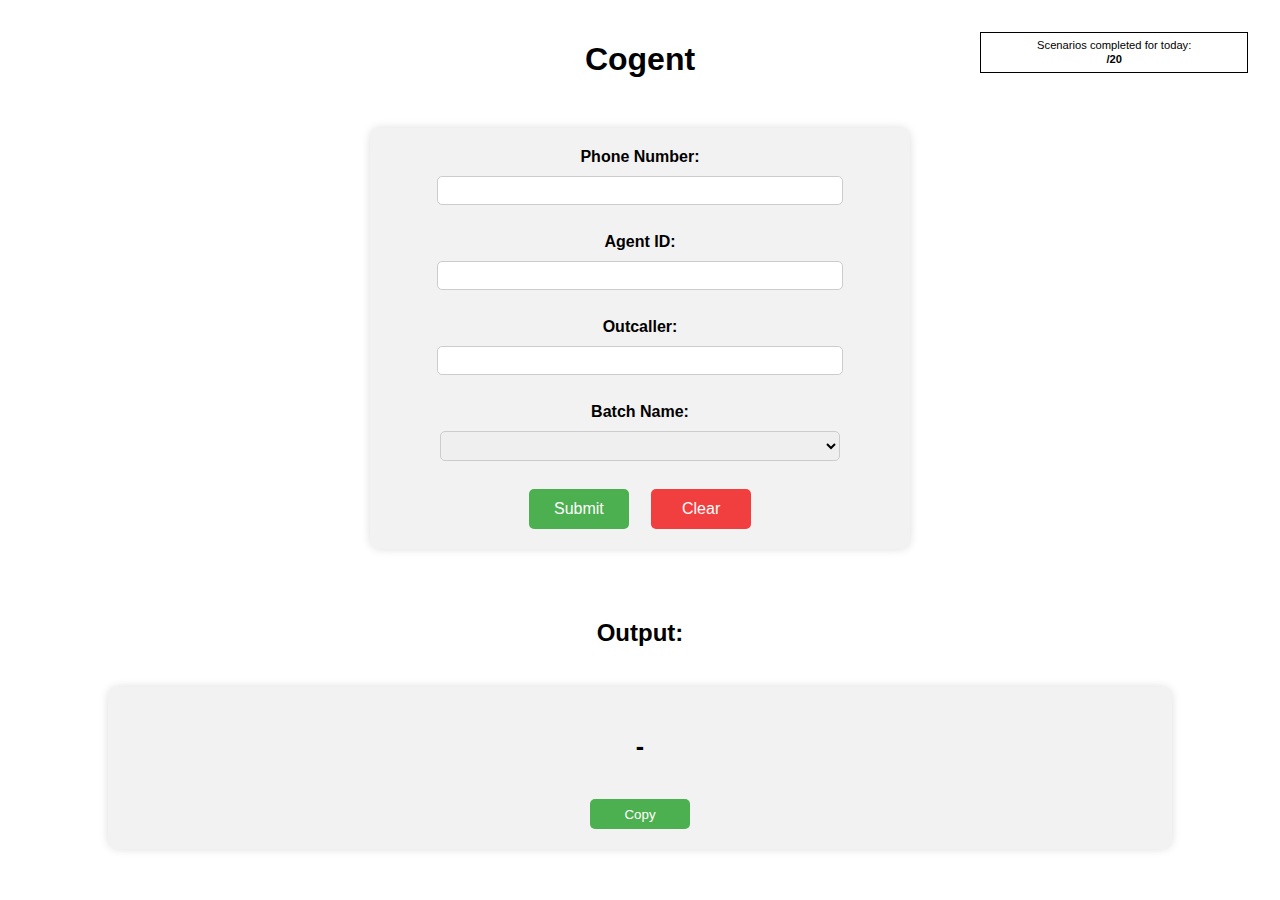
==== cogent.html @ 0a8e4342 "Add files via upload" ====
<!DOCTYPE html>
<html lang="en">

<head>
    <meta charset="UTF-8">
    <meta http-equiv="X-UA-Compatible" content="IE=edge">
    <meta name="viewport" content="width=device-width, initial-scale=1.0">
    <title>Cogent</title>
    <link rel="stylesheet" href="style.css">
</head>

<body>
    <div class="countercontainer">
        <div id="countertext"> Scenarios completed for today: </div>
        <strong><div id="counter"><span id="countermainelement"></span> /20</div></strong> 
    </div>
    <div id="main">
        <h1>Cogent</h1>
        <form onsubmit="handleSubmit(event)">
            <label>Phone Number:</label>
            <br>
            <input type="text" id="textInput">
            <br>
            <br>
            <label>Agent ID:</label>
            <br>
            <input name="namelist" id="namelist" list="list">
            <datalist id="list"></datalist>
            </input>
            <br>
            <br>
            <label>Outcaller:</label>
            <br>
            <input name="selflist" id="selflist" list="selflist1">
            <datalist id="selflist1"></datalist>
            </input>
            <br>
            <br>
            <label>Batch Name:</label>
            <br>
            <select name="list1" id="list1">
            </select>
    
            <br>
            <br>
            <button type="submit" id="submit">Submit</button>&nbsp;&nbsp;&nbsp;&nbsp;&nbsp;<button type="button" onclick="window.location.reload()">Clear</button>
        </form>


        <label id="op-label">
            <h2>Output:</h2>
        </label>
        <div id="op">
            <h3 id="op-text">-</h3>
            <br>

            <button id="copy-btn">Copy</button>
        </div>
    </div>


    <script src="cogent.js"></script>
</body>

</html>
---- style.css ----
body {
    font-family: Arial, sans-serif;
    margin: 0;
    padding: 0;
  }
  
  #main {
    display: flex;
    flex-direction: column;
    align-items: center;
    margin-top: 20px;
  }
  
  form {
    display: inline-block;
    width: 80%;
    max-width: 500px;
    text-align:center;
    align-items: center;
  
    
    padding: 20px;
    background-color: #f2f2f2;
    border-radius: 10px;
    box-shadow: 0 0 10px #ddd;
  }
  h1{
    text-align: center;
    margin-bottom: 50px;
  }
  label {
    font-weight: bold;
  
  }
  
  input[type="text"]{
    width: 80%;
    max-width: 400px;
    height: 25px;
    border: 1px solid #ccc;
    border-radius: 5px;
    margin: 10px;
    align-items: center;
  }
  #namelist{
    width: 80%;
    max-width: 400px;
    height: 25px;
    border: 1px solid #ccc;
    border-radius: 5px;
    margin: 10px;
    align-items: center;
  }
  #selflist{
    width: 80%;
    max-width: 400px;
    height: 25px;
    border: 1px solid #ccc;
    border-radius: 5px;
    margin: 10px;
    align-items: center;
  }
  
  select {
    width: 80%;
    max-width: 400px;
    height: 30px;
    padding: 5px;
    border: 1px solid #ccc;
    border-radius: 5px;
    margin: 10px;
    align-items: center;
  }
  
  button[type="submit"]
  {
    font-size: 16px;
    width: 100px;
    height: 40px;
    background-color: #4CAF50;
    color: #fff;
    border: none;
    border-radius: 5px;
    cursor: pointer;
  }
  button[type="button"] {
    font-size: 16px;
    width: 100px;
    height: 40px;
    background-color: rgb(241, 62, 62);
    color: #fff;
    border: none;
    border-radius: 5px;
    cursor: pointer;
  }
  
  #op-label {
    margin-top: 50px;
  }
  
  #op {
    width: 80%;
    display: flex;
    flex-direction: column;
    align-items: center;
    padding: 20px;
    background-color: #f2f2f2;
    border-radius: 10px;
    box-shadow: 0 0 10px #ddd;
    margin-top: 20px;
    text-align: center;
    
  }
  h3{
    font-size: 25px;
  }
  #op-text {
    margin-bottom: 20px;
  }
  
  #copy-btn {
    width: 100px;
    height: 30px;
    background-color: #4CAF50;
    color: #fff;
    border: none;
    border-radius: 5px;
    cursor: pointer;
  }
#countertext{
  width: 100vw;
}  
  .countercontainer{
    position: absolute;
    display: flex;
    top:2rem;
    right: 2rem;
    font-size: 0.7rem;
    width: 20vw;
    text-align: center;
    line-height: 1.3;
    font-family: Verdana, Geneva, Tahoma, sans-serif;
    border: 0.4px solid black;
    padding: 0.3rem;
    justify-content: center;
    align-items: center;
    flex-wrap: wrap;
  }
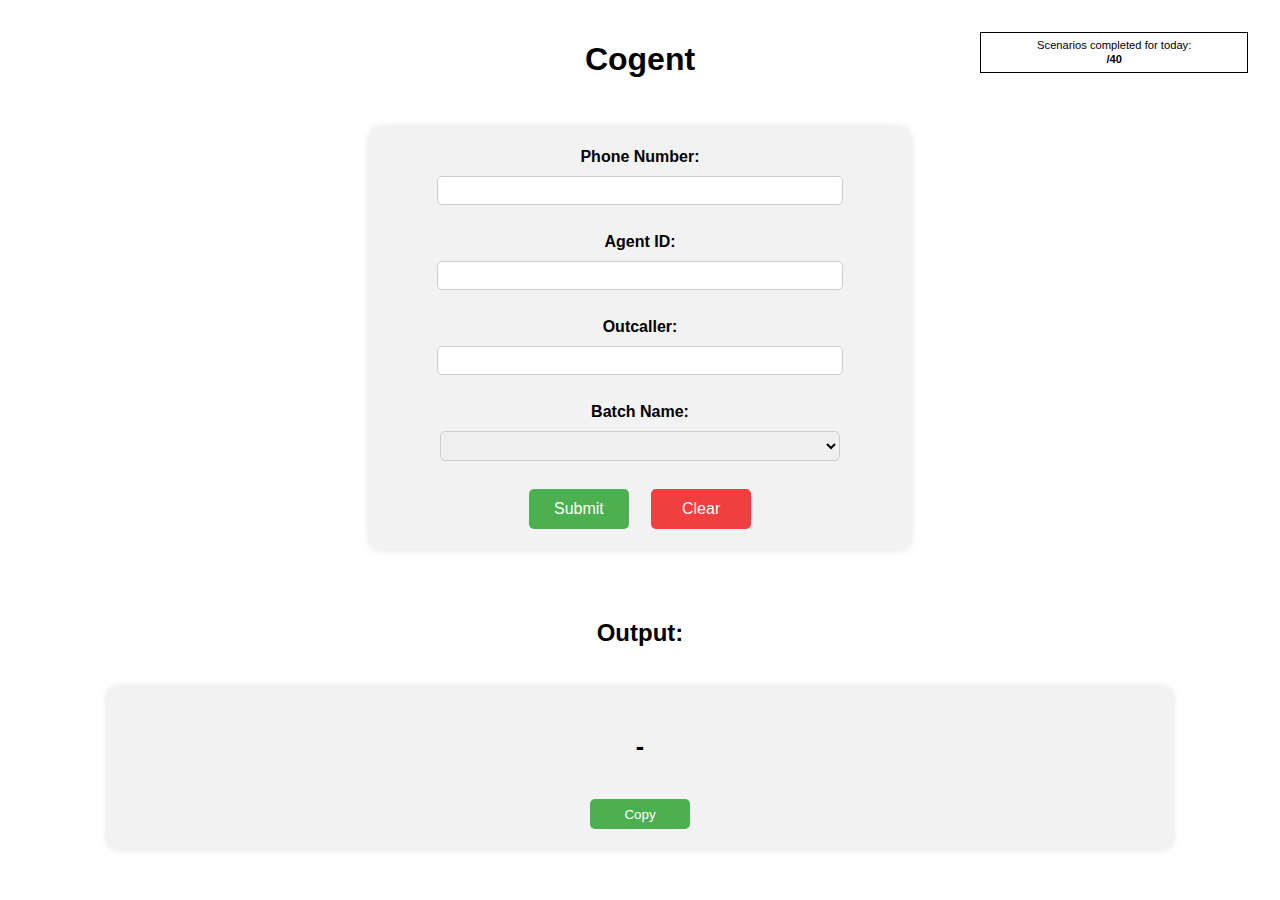
==== commit 7c7afe40: "Update cogent.html" ====
--- a/cogent.html
+++ b/cogent.html
@@ -12,7 +12,7 @@
 <body>
     <div class="countercontainer">
         <div id="countertext"> Scenarios completed for today: </div>
-        <strong><div id="counter"><span id="countermainelement"></span> /20</div></strong> 
+        <strong><div id="counter"><span id="countermainelement"></span> /40</div></strong> 
     </div>
     <div id="main">
         <h1>Cogent</h1>
@@ -62,4 +62,4 @@
     <script src="cogent.js"></script>
 </body>
 
-</html>+</html>
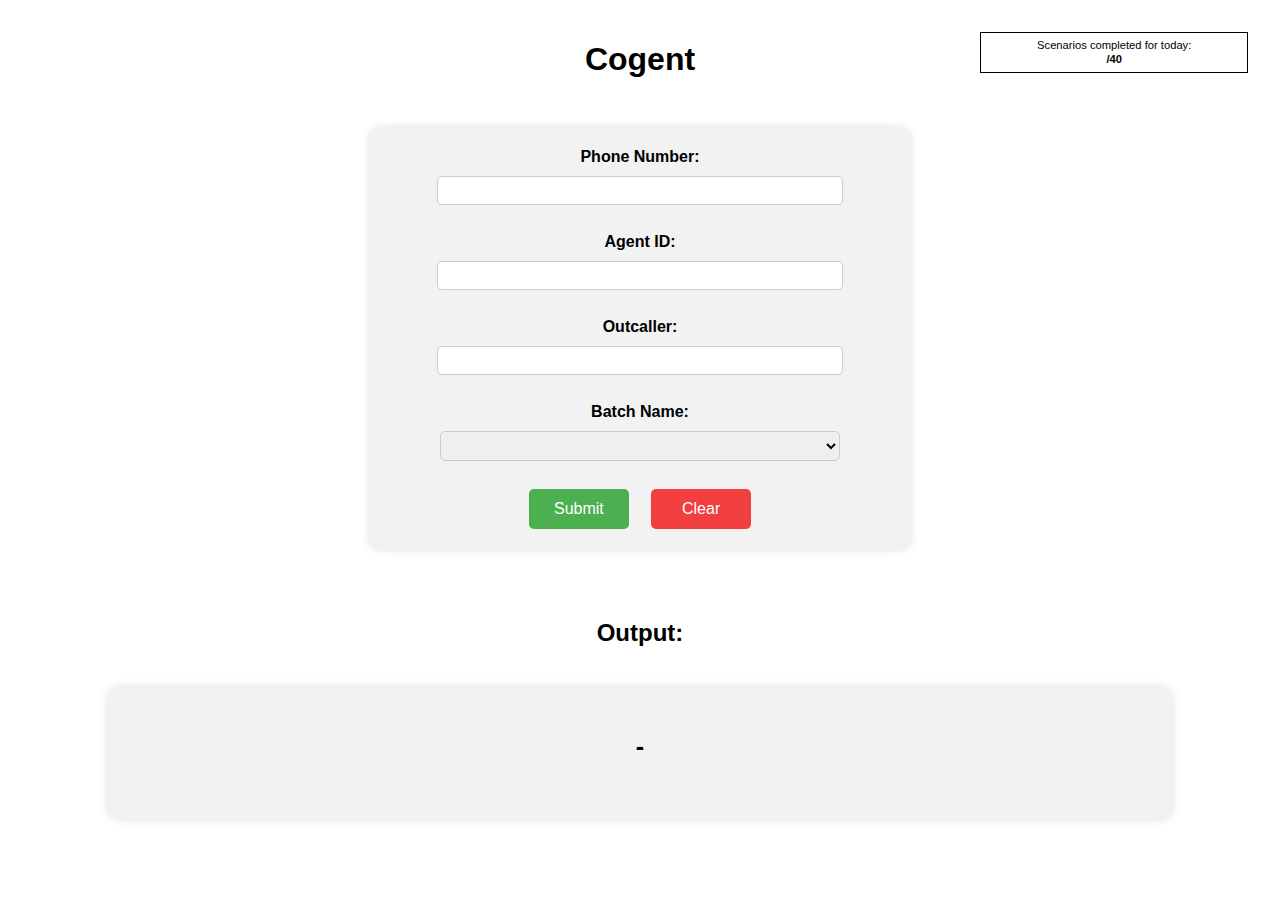
==== commit aa83f084: "Update cogent.html" ====
--- a/cogent.html
+++ b/cogent.html
@@ -54,7 +54,7 @@
             <h3 id="op-text">-</h3>
             <br>
 
-            <button id="copy-btn">Copy</button>
+           <!-- <button id="copy-btn">Copy</button> -->
         </div>
     </div>
 
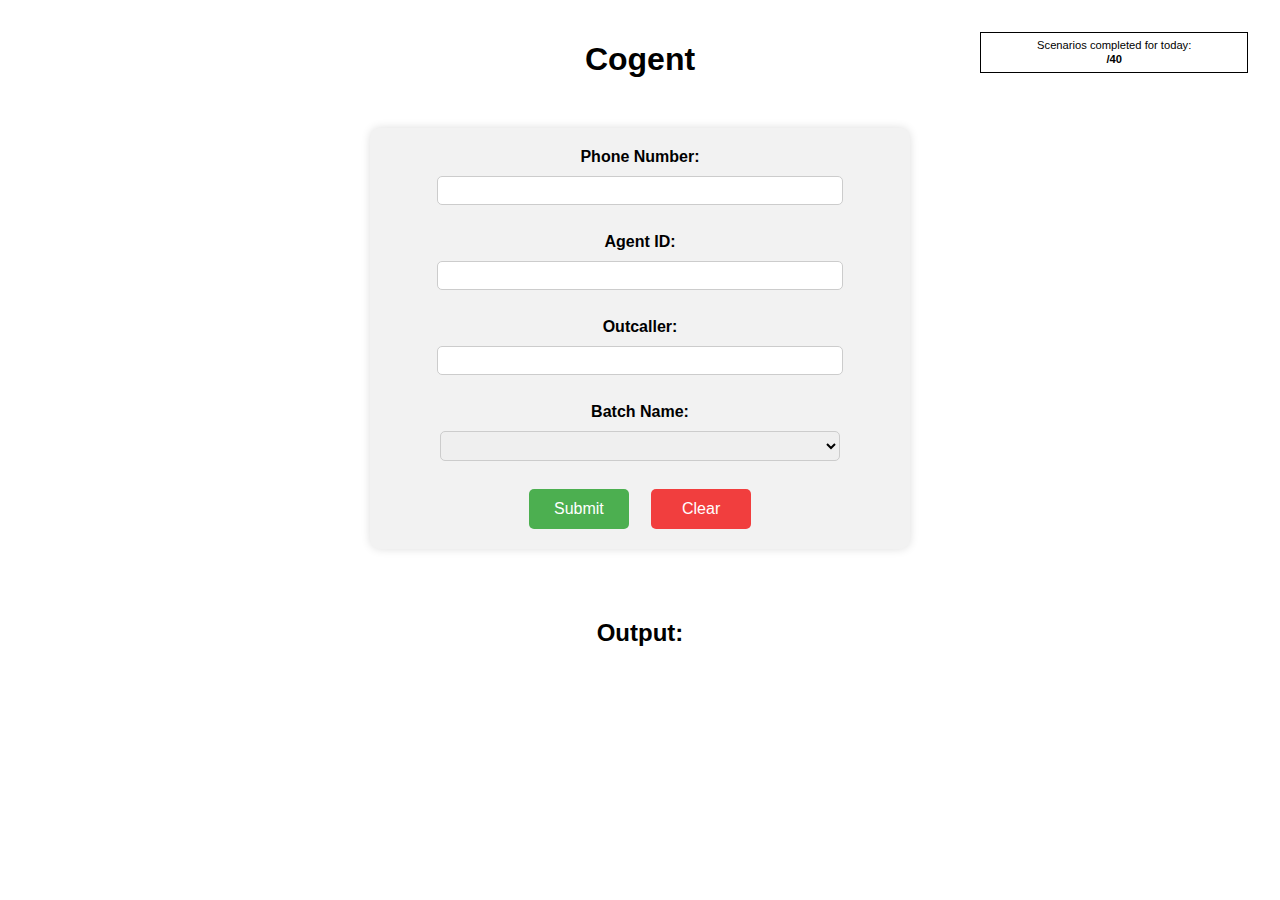
==== commit 13d2c36d: "Update cogent.html" ====
--- a/cogent.html
+++ b/cogent.html
@@ -50,12 +50,12 @@
         <label id="op-label">
             <h2>Output:</h2>
         </label>
-        <div id="op">
+       <!--  <div id="op">
             <h3 id="op-text">-</h3>
             <br>
 
-           <!-- <button id="copy-btn">Copy</button> -->
-        </div>
+           <button id="copy-btn">Copy</button> 
+        </div> -->
     </div>
 
 
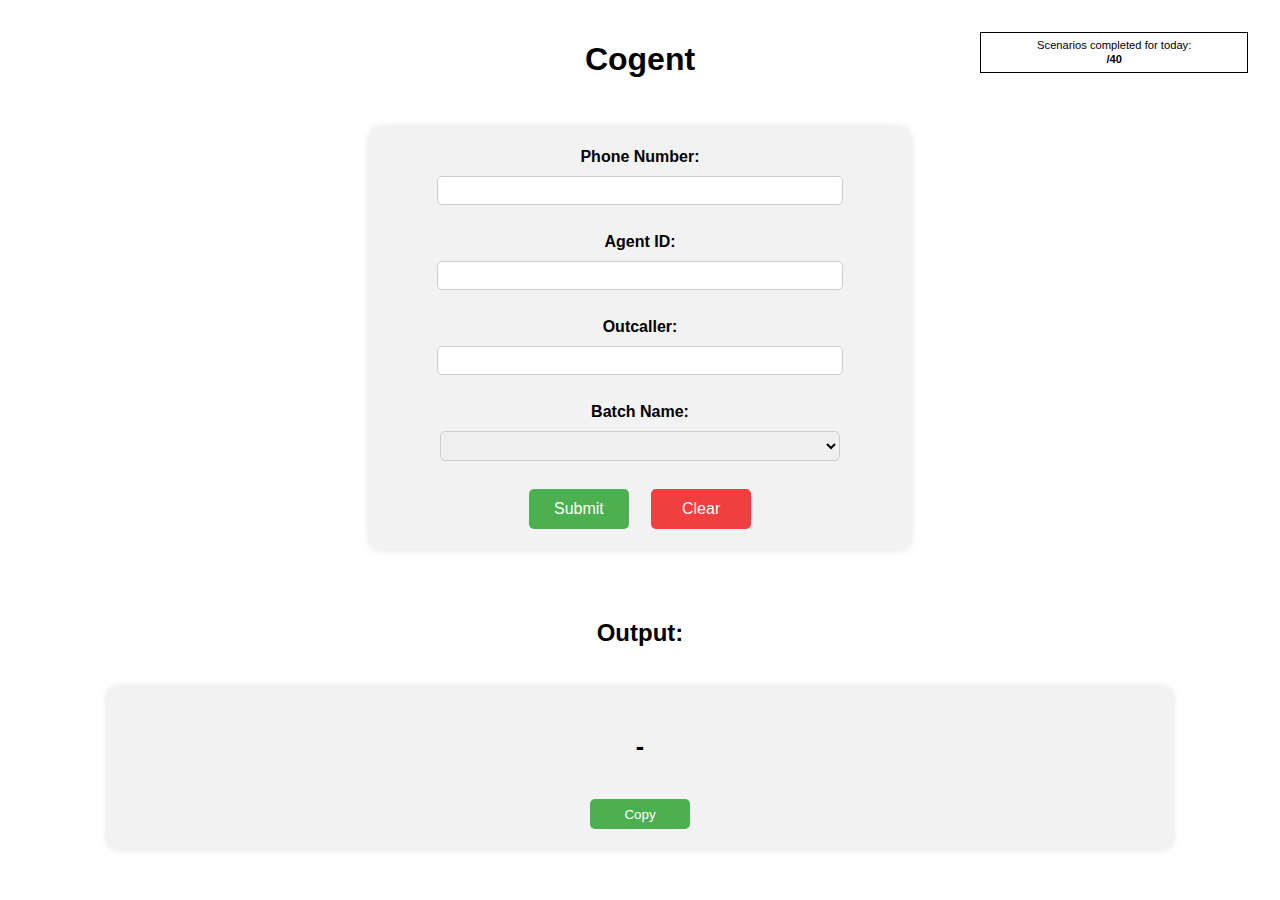
==== commit 91dfbbb0: "Update cogent.html" ====
--- a/cogent.html
+++ b/cogent.html
@@ -7,13 +7,38 @@
     <meta name="viewport" content="width=device-width, initial-scale=1.0">
     <title>Cogent</title>
     <link rel="stylesheet" href="style.css">
+
+    <style>
+        /* Disable text selection */
+        body {
+            user-select: none;
+            -webkit-user-select: none; /* Safari */
+            -moz-user-select: none; /* Firefox */
+            -ms-user-select: none; /* IE/Edge */
+        }
+
+        /* Disable right-click context menu */
+        body {
+            -webkit-touch-callout: none; /* Disable callouts on iOS */
+        }
+    </style>
+
+    <script>
+        // Disable right-click context menu
+        document.addEventListener('contextmenu', function (event) {
+            event.preventDefault();
+        }, false);
+    </script>
 </head>
 
 <body>
     <div class="countercontainer">
         <div id="countertext"> Scenarios completed for today: </div>
-        <strong><div id="counter"><span id="countermainelement"></span> /40</div></strong> 
+        <strong>
+            <div id="counter"><span id="countermainelement"></span> /40</div>
+        </strong>
     </div>
+
     <div id="main">
         <h1>Cogent</h1>
         <form onsubmit="handleSubmit(event)">
@@ -40,24 +65,26 @@
             <br>
             <select name="list1" id="list1">
             </select>
-    
+
             <br>
             <br>
-            <button type="submit" id="submit">Submit</button>&nbsp;&nbsp;&nbsp;&nbsp;&nbsp;<button type="button" onclick="window.location.reload()">Clear</button>
+            <button type="submit" id="submit">Submit</button>&nbsp;&nbsp;&nbsp;&nbsp;&nbsp;<button type="button"
+                onclick="window.location.reload()">Clear</button>
         </form>
-
 
         <label id="op-label">
             <h2>Output:</h2>
         </label>
-       <!--  <div id="op">
+
+         
+        <div id="op">
             <h3 id="op-text">-</h3>
             <br>
+            <button id="copy-btn">Copy</button> 
+        </div>
+        
 
-           <button id="copy-btn">Copy</button> 
-        </div> -->
     </div>
-
 
     <script src="cogent.js"></script>
 </body>
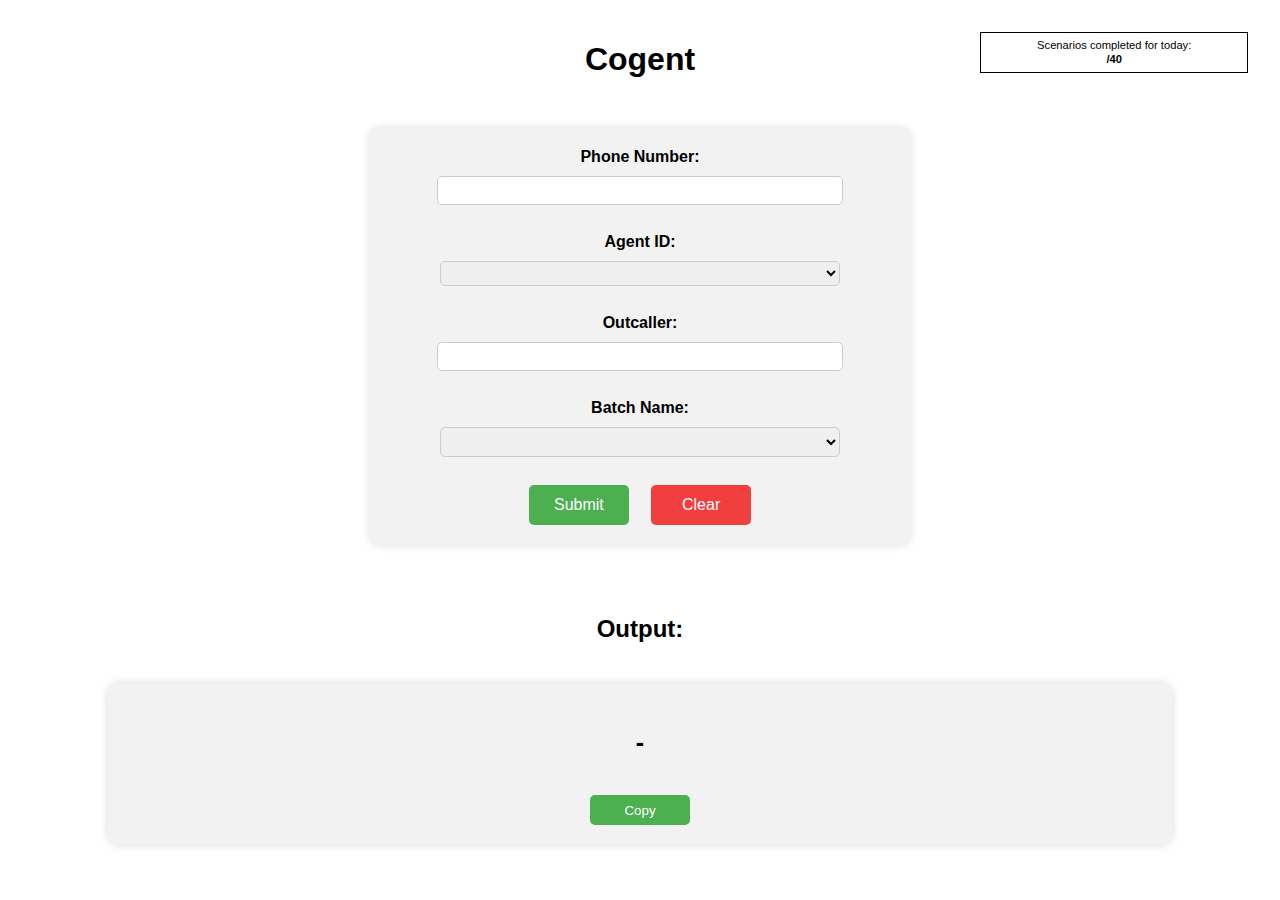
==== commit 6a20c1b3: "Update cogent.html" ====
--- a/cogent.html
+++ b/cogent.html
@@ -49,9 +49,9 @@
             <br>
             <label>Agent ID:</label>
             <br>
-            <input name="namelist" id="namelist" list="list">
+            <select name="namelist" id="namelist" list="list">
             <datalist id="list"></datalist>
-            </input>
+            </select>
             <br>
             <br>
             <label>Outcaller:</label>
